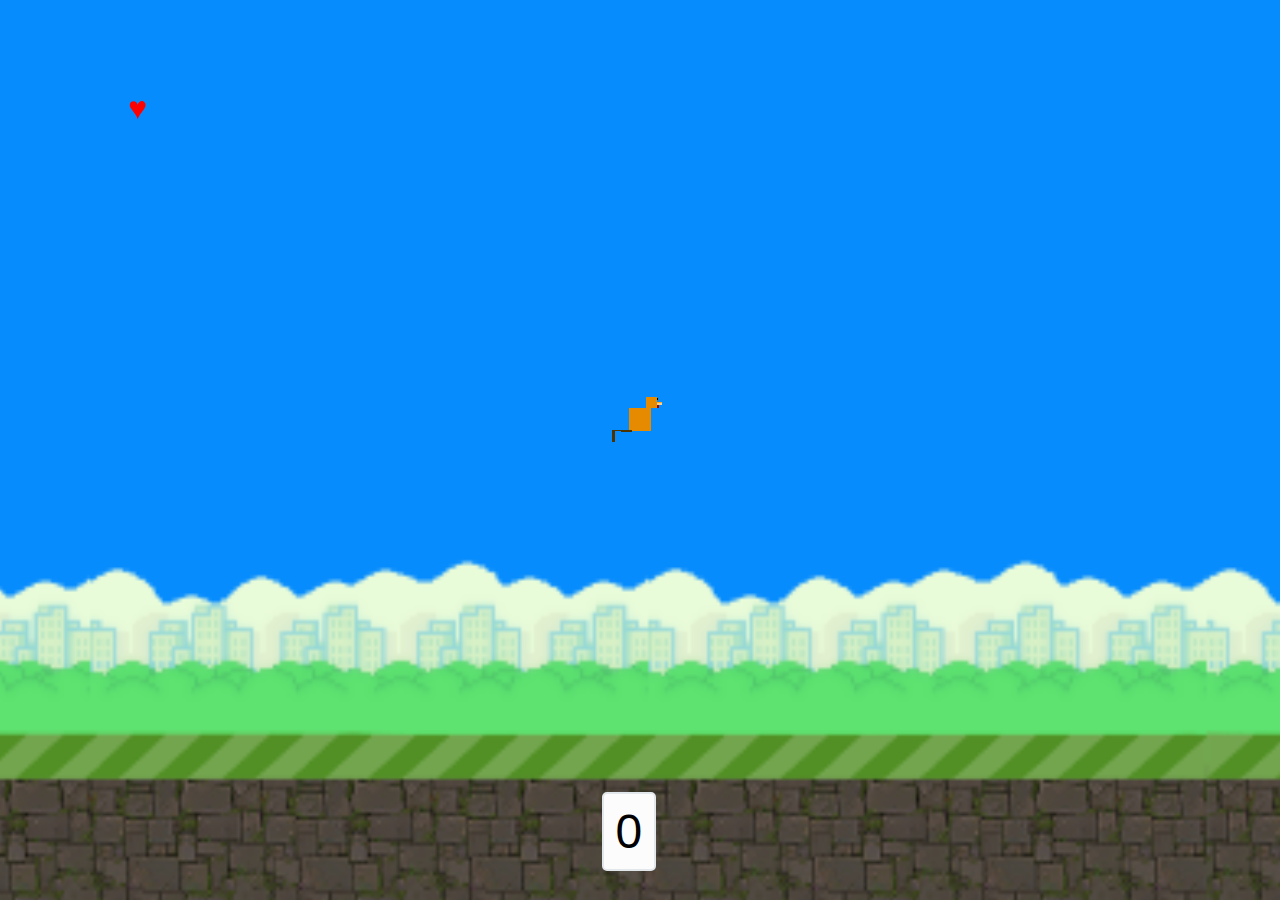
==== flappy_bird/index.html @ 09e5468d "Añadido Flappy Bird" ====
<!DOCTYPE html>

<html>

<head>
    <title>FlappyBird Game</title>
    <meta charset="utf-8">
    <script type="text/javascript" src="./libs/three.min.js"></script>
    <script type="text/javascript" src="./libs/jquery.js"></script>
    <script type="text/javascript" src="./libs/dat.gui.js"></script>
    <script type="text/javascript" src="./libs/TrackballControls.js"></script>
    <script type="text/javascript" src="./src/Tween.js"></script>
    <script type="text/javascript" src="./src/Bonus.js"></script> 
    <script type="text/javascript" src="./src/Coin.js"></script> 
    <script type="text/javascript" src="./src/Pipeline.js"></script>    
    <script type="text/javascript" src="./src/Obstacle.js"></script>  
    <script type="text/javascript" src="./src/duck_parts/Ala.js"></script> 
    <script type="text/javascript" src="./src/duck_parts/Cabeza.js"></script>
    <script type="text/javascript" src="./src/duck_parts/Cuerpo.js"></script>
    <script type="text/javascript" src="./src/duck_parts/Ojo.js"></script>
    <script type="text/javascript" src="./src/duck_parts/Papada.js"></script>
    <script type="text/javascript" src="./src/duck_parts/Pico.js"></script>
    <script type="text/javascript" src="./src/duck_parts/Pie.js"></script>
    <script type="text/javascript" src="./src/duck_parts/Pata.js"></script>
    <script type="text/javascript" src="./src/duck_parts/Leg.js"></script>           
    <script type="text/javascript" src="./src/Duck.js"></script>    
    <script type="text/javascript" src="./src/Heart.js"></script>      
    <script type="text/javascript" src="./src/FlappyBird.js"></script>    
    <script type="text/javascript" src="./src/script.js"></script>    
    <link rel="stylesheet" type="text/css" href="./css/style.css"/>
</head>
<body>

<!-- Div which will hold the Output -->
<div id="WebGL-output">
</div>
</body>
</html>
---- flappy_bird/css/style.css ----
body{
    margin: 0;
    overflow: hidden; 
}

.lifes, .score, .finalScore{
  position: absolute;
  font-family: Verdana, Geneva, sans-serif;
  -webkit-touch-callout: none; /* iOS Safari */
  -webkit-user-select: none; /* Safari */
  -khtml-user-select: none; /* Konqueror HTML */
  -moz-user-select: none; /* Firefox */
  -ms-user-select: none; /* Internet Explorer/Edge */
  user-select: none; /* Non-prefixed version, currently
                                supported by Chrome and Opera */
}

.finalScore{
  position: absolute;
  left: 50%;
  top: 50%;
  -webkit-transform: translate(-50%, -50%);
  transform: translate(-50%, -50%);
}

.score{
  font-size: -webkit-xxx-large;
}

.finalScore{
  font-size: initial;
}

.finalScore, .score{
  border-style: outset;
  border: 2px solid rgb(226, 231, 235);
  border-radius: 5px;
  background: #FCFCFC;
  padding: 10px 12px;
  overflow: hidden;
}

#lifes{
  font-size: xx-large;
  color: #FF0000;
}
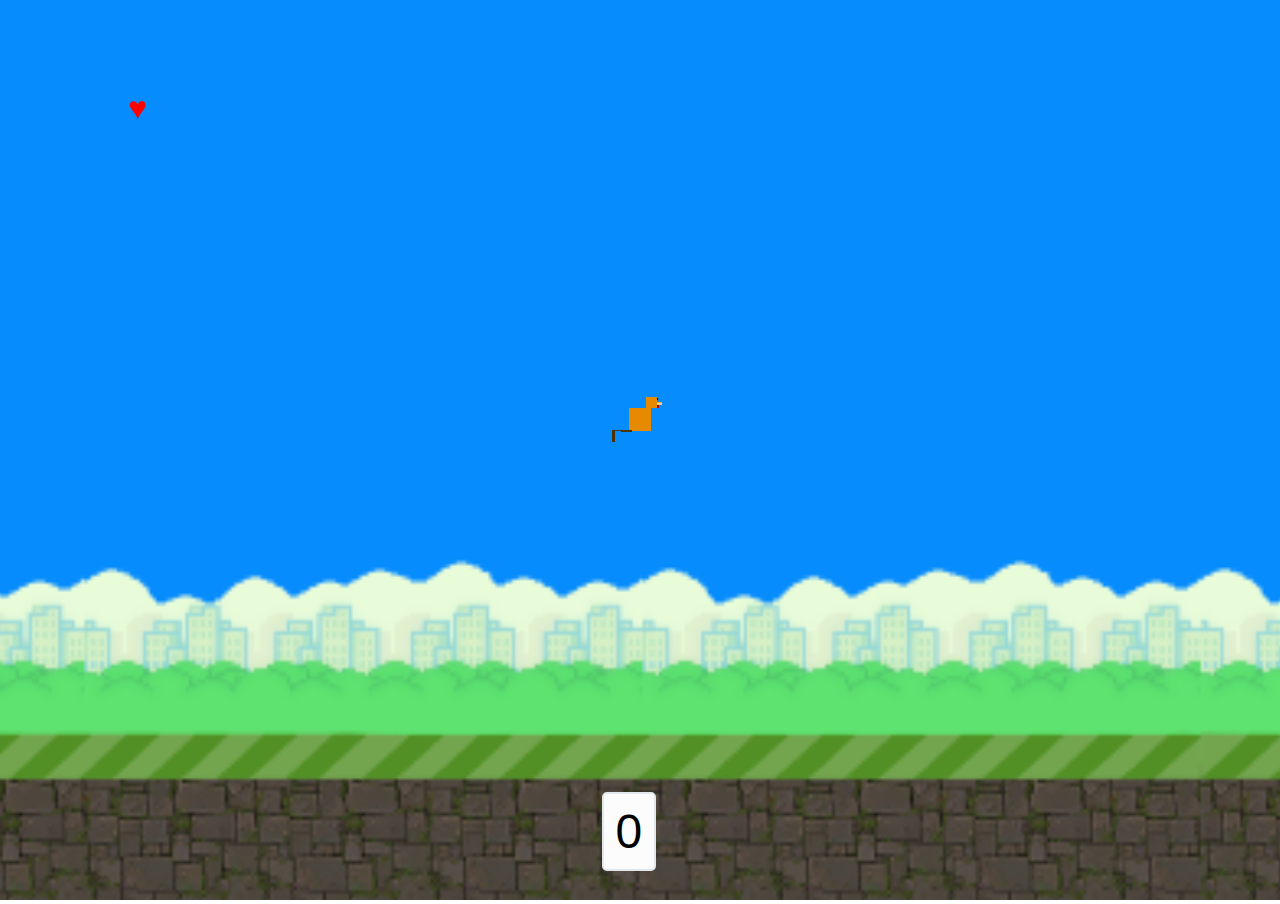
==== commit a26e1574: "actualizado" ====
--- a/flappy_bird/index.html
+++ b/flappy_bird/index.html
@@ -33,6 +33,7 @@
 
 <!-- Div which will hold the Output -->
 <div id="WebGL-output">
+
 </div>
 </body>
 </html>